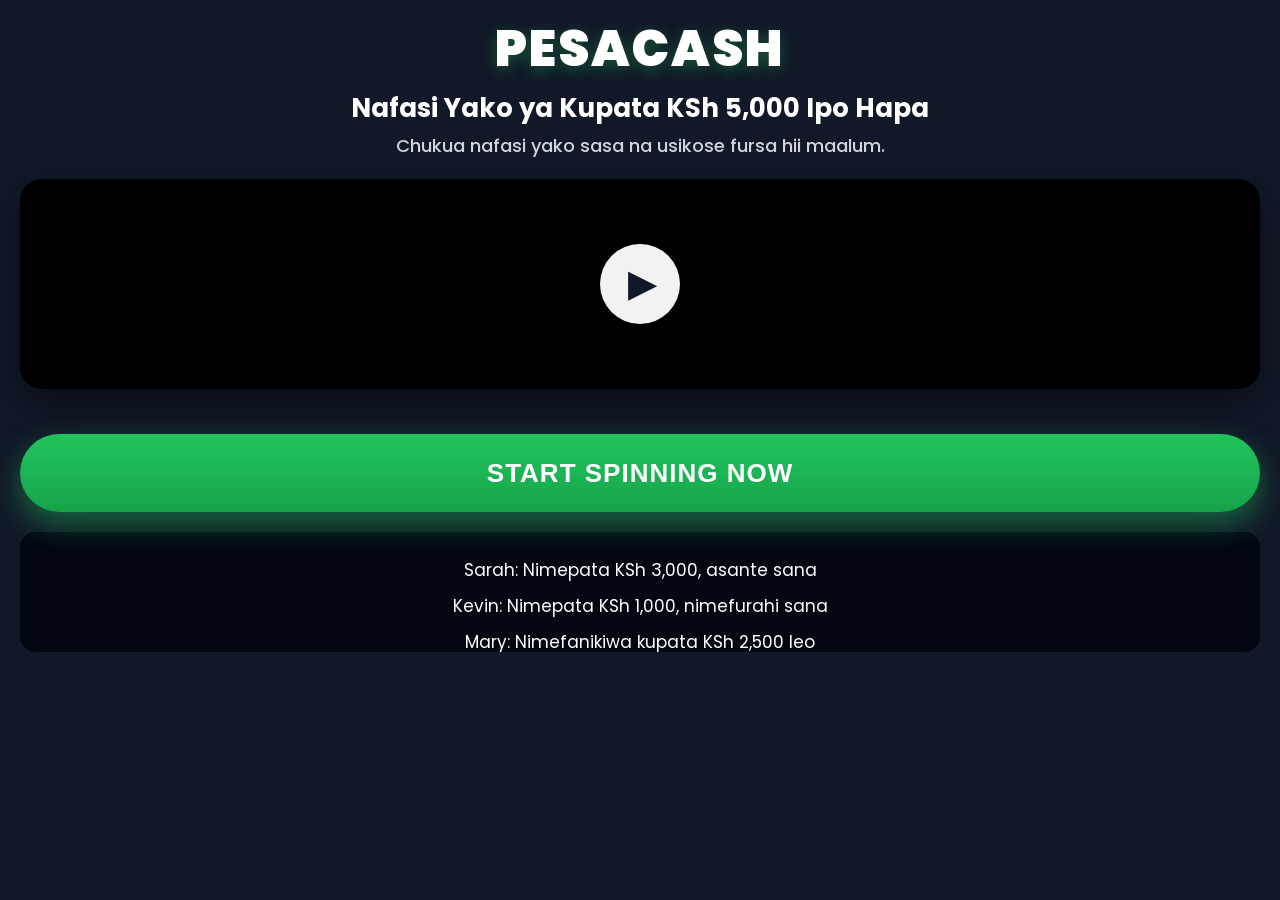
==== index.html @ ea7501a1 "Update index.html" ====
<head>
<meta charset="UTF-8">
<meta name="viewport" content="width=device-width, initial-scale=1.0">

<title>PesaCash - Fursa ya Kupata KSh 500 hadi KSh 5,000 BURE</title>

<meta property="og:title" content="PesaCash - Fursa ya Kupata KSh 500 hadi KSh 5,000 BURE">
<meta property="og:description" content="Unahitaji pesa za ziada? Jiunge na PesaCash upate nafasi ya kupata KSh 500 hadi KSh 5,000 BURE kupitia promo hii. Kushiriki ni BURE na process ni rahisi.">
<meta property="og:image" content="https://pesacash-52so.onrender.com/pesacash-banner.jpg">
<meta property="og:url" content="https://pesacash-52so.onrender.com">
<meta property="og:type" content="website">

<link href="https://fonts.googleapis.com/css2?family=Poppins:wght@400;600;700;800&display=swap" rel="stylesheet">
<link rel="stylesheet" href="style.css">

</head>

<body>

<div class="container">

    <div class="caption">
        <h1>PESACASH</h1>
        <h2>Nafasi Yako ya Kupata KSh 5,000 Ipo Hapa</h2>
        <p>Chukua nafasi yako sasa na usikose fursa hii maalum.</p>
    </div>


    <div class="video-container">

        <video id="promoVideo" playsinline>
            <source src="video.mp4" type="video/mp4">
            Browser yako haitumii video
        </video>

        <div class="play-overlay" id="playOverlay">
            <button id="playBtn">▶</button>
        </div>

    </div>


    <button id="continueBtn">
        START SPINNING NOW
    </button>


    <div class="comments-box">

        <div class="comments">

            <p>Sarah: Nimepata KSh 3,000, asante sana</p>
            <p>Kevin: Nimepata KSh 1,000, nimefurahi sana</p>
            <p>Mary: Nimefanikiwa kupata KSh 2,500 leo</p>
            <p>Brian: Asante, nimepata KSh 5,000</p>
            <p>Jane: Nimepokea yangu, hatua zilikuwa rahisi</p>
            <p>Peter: Nimefurahia fursa hii sana</p>
            <p>Lucy: Nimepata KSh 4,000, asante sana</p>
            <p>David: Nimefanikiwa kupata KSh 2,000 leo</p>
            <p>Ann: Nimepata KSh 5,000, nimefurahi sana</p>
            <p>Michael: Nimepokea KSh 1,500, asante</p>
            <p>Grace: Nimepata nafasi yangu leo</p>
            <p>John: Nimefanikiwa kupata KSh 3,500</p>
            <p>Esther: Nimepata KSh 2,000, asante sana</p>
            <p>Samuel: Nimepokea yangu bila shida</p>
            <p>Sarah: Nimepata KSh 3,000, asante sana</p>
            <p>Kevin: Nimepata KSh 1,000, nimefurahi sana</p>
            <p>Mary: Nimefanikiwa kupata KSh 2,500 leo</p>
            <p>Brian: Asante, nimepata KSh 5,000</p>
            <p>Jane: Nimepokea yangu, hatua zilikuwa rahisi</p>
            <p>Peter: Nimefurahia fursa hii sana</p>
            <p>Lucy: Nimepata KSh 4,000, asante sana</p>
            <p>David: Nimefanikiwa kupata KSh 2,000 leo</p>
            <p>Ann: Nimepata KSh 5,000, nimefurahi sana</p>
            <p>Michael: Nimepokea KSh 1,500, asante</p>
            <p>Grace: Nimepata nafasi yangu leo</p>
            <p>John: Nimefanikiwa kupata KSh 3,500</p>
            <p>Esther: Nimepata KSh 2,000, asante sana</p>
            <p>Samuel: Nimepokea yangu bila shida</p>


   
        </div>

    </div>

</div>


<script>

const video = document.getElementById("promoVideo");
const playBtn = document.getElementById("playBtn");
const playOverlay = document.getElementById("playOverlay");

const continueBtn = document.getElementById("continueBtn");


playBtn.onclick = function(){

    video.muted = false;

    video.play()
    .then(function(){

        playOverlay.style.display = "none";

    })
    .catch(function(){

        video.muted = true;
        video.play();
        playOverlay.style.display = "none";

    });

};


continueBtn.onclick = function(){

    window.location.href = "wheel.html";

};

</script>


</body>
</html>
---- style.css ----
* {
    box-sizing: border-box;
}

body {
    margin: 0;
    padding: 0;
    background: #111827;
    font-family: 'Poppins', sans-serif; 
    color: white;
}

.container {
    width: 100%;
    padding: 12px 20px 20px;
}

/* Title */
.caption {
    text-align: center;
    margin-bottom: 20px;
}

.caption h1 {
    font-size: 50px;
    font-weight: 900;
    text-align: center;
    letter-spacing: 2px;
    color: #ffffff;
    text-shadow: 0 4px 15px rgba(34, 197, 94, 0.35);
    margin: 0;
}
.caption h2 {
    font-size: 26px;
    font-weight: 700;
    color: #ffffff;
    text-align: center;
    line-height: 1.2;
    margin: 6px 0 8px;
}
.caption p {
    font-size: 18px;
    font-weight: 500;
    color: #d1d5db;
    text-align: center;
    line-height: 1.5;
    max-width: 90%;
    margin: 0 auto 8px;
}

/* Stats */
.stats {
    display: flex;
    gap: 15px;
    margin-bottom: 30px;
}
.stat-box {
    flex: 1;
    background: linear-gradient(180deg, #1f2937, #111827);
    border-radius: 24px;
    text-align: center;
    padding: 22px 10px;
    box-shadow: 0 10px 25px rgba(0,0,0,0.35);
}


.stat-box h2 {
    margin: 0;
    color: #22c55e;
    font-size: 34px;
    font-weight: 800;
}

.stat-box p {
    margin-top: 8px;
    font-size: 17px;
    font-weight: 600;
    color: #d1d5db;
}

/* Video */
.video-container {
    width: 100%;
    margin: 8px auto 15px;
    padding: 10px;
    background: #0f172a;
    border-radius: 30px;
    overflow: hidden;
    position: relative;
    box-shadow: 0 15px 35px rgba(0,0,0,0.45);
}

.video-container video {
    width: 100%;
    height: auto;
    display: block;
    border-radius: 22px;
    background: #000;
}

/* Spin Button */

.spin-btn::before {
    content: "🎯";
    font-size: 35px;
}
.comments-box {
    margin-top: 20px;
    background: #030712;
    border-radius: 15px;
    padding: 15px;
    height: 120px;
    overflow: hidden;
}

.comments {
    animation: moveComments 28s linear infinite;
}

.comments p {
    margin: 10px;
    text-align: center;
    font-size: 17px;
}

@keyframes moveComments {
    from {
        transform: translateY(0);
    }

    to {
        transform: translateY(-50%);
    }
}
/* Video Play Icon */
.video-container {
    position: relative;
}

.play-overlay {
    position: absolute;
    top: 0;
    left: 0;
    width: 100%;
    height: 100%;
    display: flex;
    align-items: center;
    justify-content: center;
    z-index: 5;
}

#playBtn {
    width: 80px;
    height: 80px;
    border-radius: 50%;
    border: none;
    background: rgba(255,255,255,0.95);
    color: #111827;
    font-size: 35px;
    font-weight: bold;
    cursor: pointer;
    display: flex;
    align-items: center;
    justify-content: center;
    padding-left: 8px;
}


/* START SPINNING NOW Button */
#continueBtn {
    width: 100%;
    height: 78px;
    margin-top: 30px;
    border: none;
    border-radius: 50px;
    background: linear-gradient(180deg, #22c55e, #16a34a);
    color: #fff;
    font-size: 26px;
    font-weight: 800;
    letter-spacing: 1px;
    text-transform: uppercase;
    cursor: pointer;
    box-shadow: 0 12px 30px rgba(34, 197, 94, 0.45);
    transition: all 0.2s ease;
}

#continueBtn:hover {
    transform: translateY(-2px);
}

#continueBtn:active {
    transform: scale(0.97);
}

#continueBtn:active {
    transform: scale(0.97);
        }
/* ================= NEXT PAGE ================= */

.card{
    background:#1e293b;
    border-radius:28px;
    padding:25px;
    margin:25px 0;
    box-shadow:0 10px 25px rgba(0,0,0,.35);
}

.winner{
    text-align:center;
}

.icon{
    font-size:55px;
    margin-bottom:10px;
}

.winner h1{
    font-size:42px;
    margin:10px 0;
}

.winner p{
    font-size:22px;
    color:#fff;
}

.winner h2{
    font-size:20px;
    font-weight:normal;
    line-height:1.5;
    margin-top:20px;
}

.step{
    background:#0b1120;
    border-radius:22px;
    padding:20px;
    margin-top:20px;
}

.step h3{
    font-size:28px;
    margin-bottom:20px;
}

.step button{
    width:100%;
    background:#10b981;
    color:white;
    border:none;
    border-radius:50px;
    padding:18px;
    font-size:22px;
    font-weight:bold;
    cursor:pointer;
}

.step input[type=file]{
    width:100%;
    margin:15px 0;
    color:white;
    }
.winner{
    text-align:center;
    padding:35px 25px;
}

.winner .icon{
    font-size:70px;
    margin-bottom:15px;
}

.winner h1{
    font-size:36px;
    margin:10px 0;
    font-weight:900;
}

.winner p{
    font-size:20px;
    color:#e5e7eb;
    margin-top:10px;
}

.winner h2{
    font-size:18px;
    color:#9ca3af;
    margin-top:18px;
    font-weight:normal;
    line-height:1.6;
    }* {
    box-sizing: border-box;
}

body {
    margin: 0;
    padding: 0;
    background: #111827;
    font-family: 'Poppins', sans-serif; 
    color: white;
}

.container {
    width: 100%;
    padding: 12px 20px 20px;
}

/* Title */
.caption {
    text-align: center;
    margin-bottom: 20px;
}

.caption h1 {
    font-size: 50px;
    font-weight: 900;
    text-align: center;
    letter-spacing: 2px;
    color: #ffffff;
    text-shadow: 0 4px 15px rgba(34, 197, 94, 0.35);
    margin: 0;
}
.caption h2 {
    font-size: 26px;
    font-weight: 700;
    color: #ffffff;
    text-align: center;
    line-height: 1.2;
    margin: 6px 0 8px;
}
.caption p {
    font-size: 18px;
    font-weight: 500;
    color: #d1d5db;
    text-align: center;
    line-height: 1.5;
    max-width: 90%;
    margin: 0 auto 8px;
}

/* Stats */
.stats {
    display: flex;
    gap: 15px;
    margin-bottom: 30px;
}
.stat-box {
    flex: 1;
    background: linear-gradient(180deg, #1f2937, #111827);
    border-radius: 24px;
    text-align: center;
    padding: 22px 10px;
    box-shadow: 0 10px 25px rgba(0,0,0,0.35);
}


.stat-box h2 {
    margin: 0;
    color: #22c55e;
    font-size: 34px;
    font-weight: 800;
}

.stat-box p {
    margin-top: 8px;
    font-size: 17px;
    font-weight: 600;
    color: #d1d5db;
}

/* Video */
.video-container {
    width: 100%;
    height: 340px;
    margin: 8px auto 15px; 
    padding: 10px;
    background: #0f172a;
    border-radius: 30px;
    overflow: hidden;
    position: relative;
    box-shadow: 0 15px 35px rgba(0,0,0,0.45);
}

.video-container {
    width: 100%;
    height: 210px;
    object-fit: contain;
    border-radius: 22px;
    background: #000;
}

/* Spin Button */
.spin-btn {
    width: 100%;
    height: 85px;
    .spin-btn {
    margin-top: 15px; 
    border: none;
    border-radius: 50px;
    background: linear-gradient(90deg,#00c853,#00e676);
    color: white;
    font-size: 26px;
    font-weight: bold;
    display: flex;
    align-items: center;
    justify-content: center;
    gap: 12px;
    box-shadow: 0 0 35px rgba(0,255,120,.45);
}

.spin-btn::before {
    content: "🎯";
    font-size: 35px;
}
.comments-box {
    margin-top: 20px;
    background: #030712;
    border-radius: 15px;
    padding: 15px;
    height: 120px;
    overflow: hidden;
}

.comments {
    animation: moveComments 28s linear infinite;
}

.comments p {
    margin: 10px;
    text-align: center;
    font-size: 17px;
}

@keyframes moveComments {
    from {
        transform: translateY(0);
    }

    to {
        transform: translateY(-50%);
    }
}
/* Video Play Icon */
.video-container {
    position: relative;
}

.play-overlay {
    position: absolute;
    top: 0;
    left: 0;
    width: 100%;
    height: 100%;
    display: flex;
    align-items: center;
    justify-content: center;
    z-index: 5;
}

#playBtn {
    width: 80px;
    height: 80px;
    border-radius: 50%;
    border: none;
    background: rgba(255,255,255,0.95);
    color: #111827;
    font-size: 35px;
    font-weight: bold;
    cursor: pointer;
    display: flex;
    align-items: center;
    justify-content: center;
    padding-left: 8px;
}


/* START SPINNING NOW Button */
#continueBtn {
    width: 100%;
    height: 78px;
    margin-top: 30px;
    border: none;
    border-radius: 50px;
    background: linear-gradient(180deg, #22c55e, #16a34a);
    color: #fff;
    font-size: 26px;
    font-weight: 800;
    letter-spacing: 1px;
    text-transform: uppercase;
    cursor: pointer;
    box-shadow: 0 12px 30px rgba(34, 197, 94, 0.45);
    transition: all 0.2s ease;
}

#continueBtn:hover {
    transform: translateY(-2px);
}

#continueBtn:active {
    transform: scale(0.97);
}

#continueBtn:active {
    transform: scale(0.97);
        }
/* ================= NEXT PAGE ================= */

.card{
    background:#1e293b;
    border-radius:28px;
    padding:25px;
    margin:25px 0;
    box-shadow:0 10px 25px rgba(0,0,0,.35);
}

.winner{
    text-align:center;
}

.icon{
    font-size:55px;
    margin-bottom:10px;
}

.winner h1{
    font-size:42px;
    margin:10px 0;
}

.winner p{
    font-size:22px;
    color:#fff;
}

.winner h2{
    font-size:20px;
    font-weight:normal;
    line-height:1.5;
    margin-top:20px;
}

.step{
    background:#0b1120;
    border-radius:22px;
    padding:20px;
    margin-top:20px;
}

.step h3{
    font-size:28px;
    margin-bottom:20px;
}

.step button{
    width:100%;
    background:#10b981;
    color:white;
    border:none;
    border-radius:50px;
    padding:18px;
    font-size:22px;
    font-weight:bold;
    cursor:pointer;
}

.step input[type=file]{
    width:100%;
    margin:15px 0;
    color:white;
    }
.winner{
    text-align:center;
    padding:35px 25px;
}

.winner .icon{
    font-size:70px;
    margin-bottom:15px;
}

.winner h1{
    font-size:36px;
    margin:10px 0;
    font-weight:900;
}

.winner p{
    font-size:20px;
    color:#e5e7eb;
    margin-top:10px;
}

.winner h2{
    font-size:18px;
    color:#9ca3af;
    margin-top:18px;
    font-weight:normal;
    line-height:1.6;
}
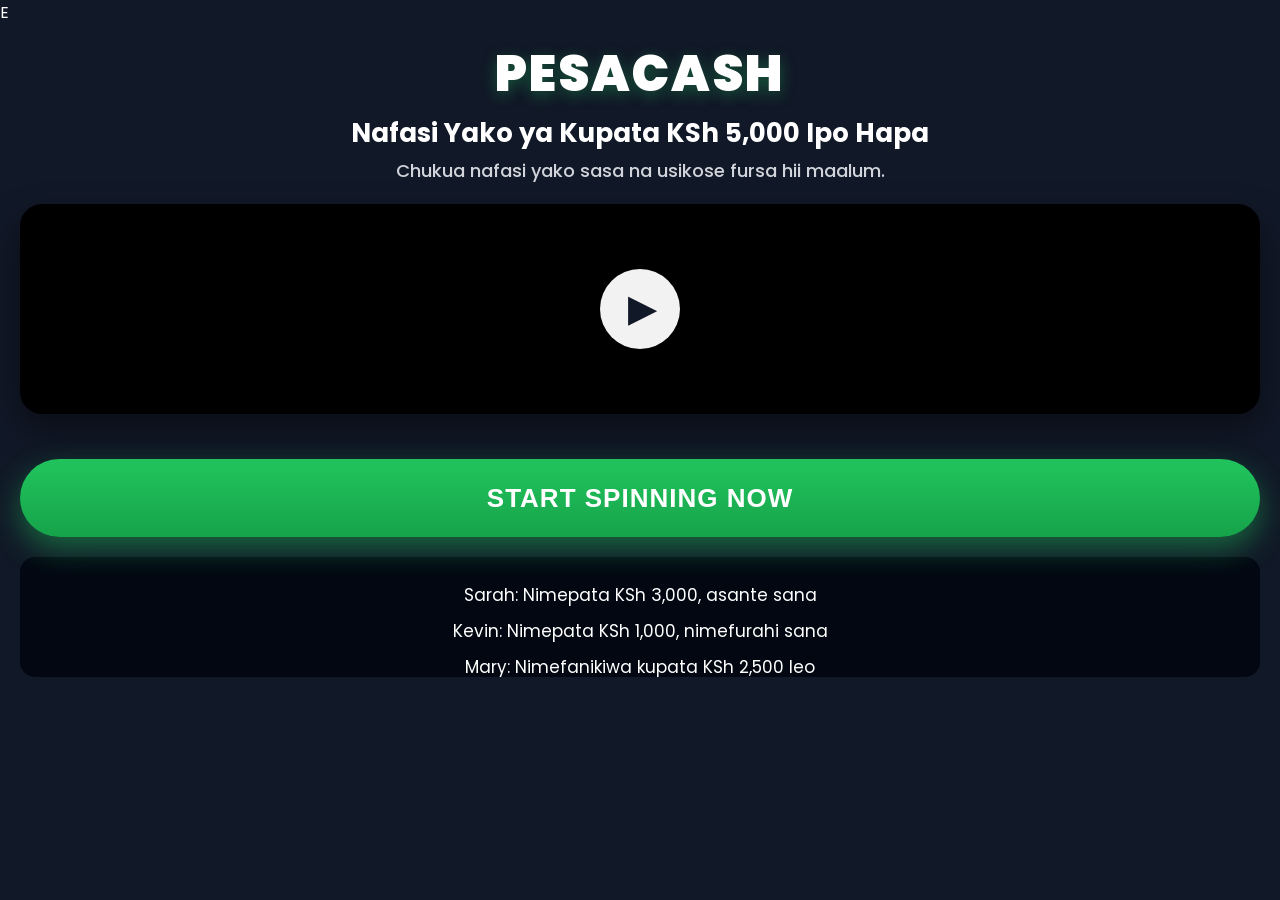
==== commit c475f7e9: "Update index.html" ====
--- a/index.html
+++ b/index.html
@@ -1,4 +1,4 @@
-<head>
+E<head>
 <meta charset="UTF-8">
 <meta name="viewport" content="width=device-width, initial-scale=1.0">
 
@@ -7,9 +7,11 @@
 <meta property="og:title" content="PesaCash - Fursa ya Kupata KSh 500 hadi KSh 5,000 BURE">
 <meta property="og:description" content="Unahitaji pesa za ziada? Jiunge na PesaCash upate nafasi ya kupata KSh 500 hadi KSh 5,000 BURE kupitia promo hii. Kushiriki ni BURE na process ni rahisi.">
 <meta property="og:image" content="https://pesacash-52so.onrender.com/pesacash-banner.jpg">
+<meta property="og:image:width" content="1200">
+<meta property="og:image:height" content="630">
 <meta property="og:url" content="https://pesacash-52so.onrender.com">
 <meta property="og:type" content="website">
-
+<meta name="twitter:card" content="summary_large_image">
 <link href="https://fonts.googleapis.com/css2?family=Poppins:wght@400;600;700;800&display=swap" rel="stylesheet">
 <link rel="stylesheet" href="style.css">
 
@@ -119,10 +121,14 @@
 
 continueBtn.onclick = function(){
 
-    window.location.href = "wheel.html";
+    window.location.replace("wheel.html");
 
 };
+history.pushState(null, "", location.href);
 
+window.addEventListener("popstate", function () {
+    history.pushState(null, "", location.href);
+});
 </script>
 
 
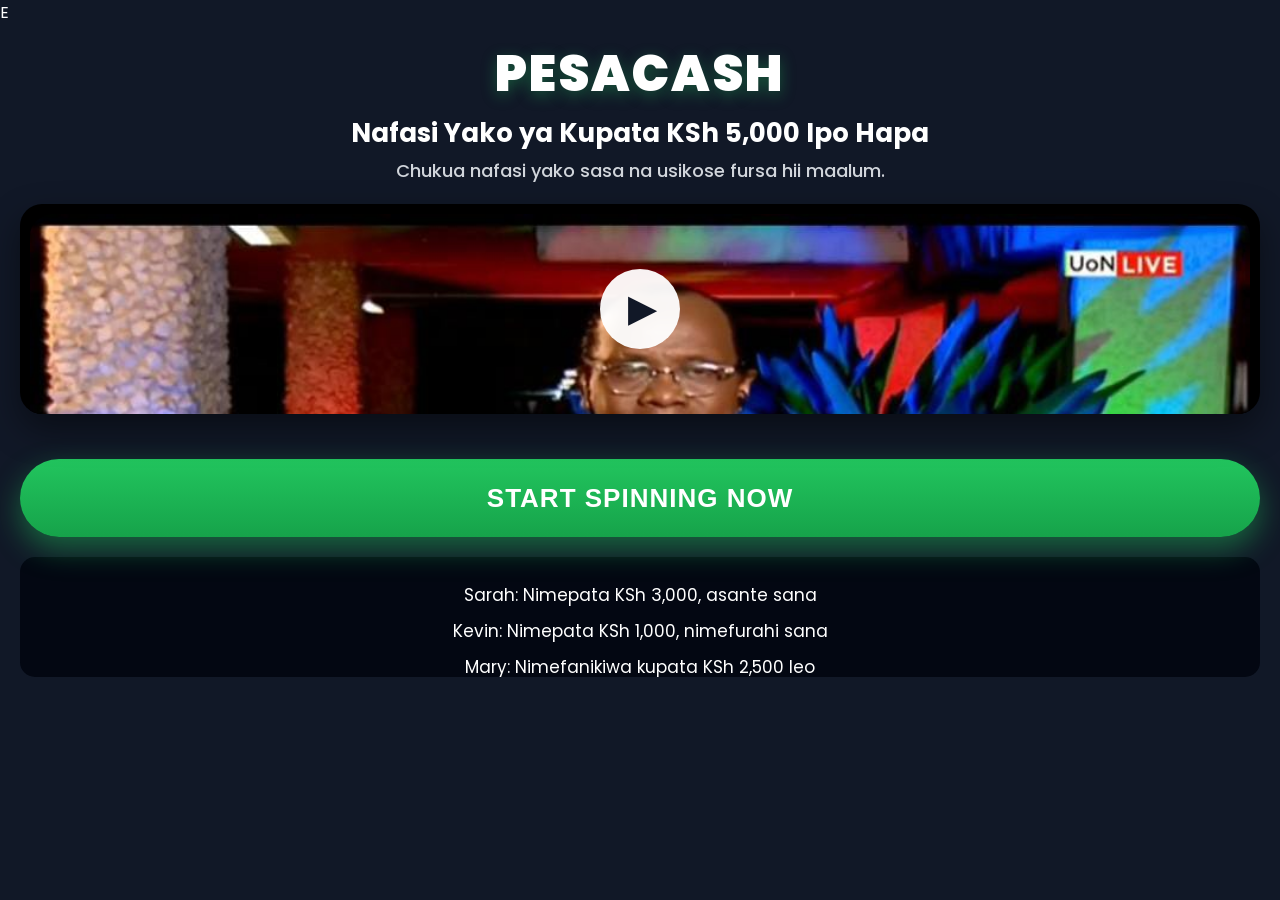
==== commit d42d8fca: "Update index.html" ====
--- a/index.html
+++ b/index.html
@@ -30,10 +30,18 @@
 
     <div class="video-container">
 
-        <video id="promoVideo" playsinline>
-            <source src="video.mp4" type="video/mp4">
-            Browser yako haitumii video
-        </video>
+        <video
+    id="promoVideo"
+    autoplay
+    muted
+    playsinline
+    preload="auto"
+    poster="video-poster.jpg">
+
+    <source src="video.mp4" type="video/mp4">
+    Browser yako haitumii video
+
+</video>
 
         <div class="play-overlay" id="playOverlay">
             <button id="playBtn">▶</button>
@@ -92,6 +100,7 @@
 <script>
 
 const video = document.getElementById("promoVideo");
+    video.load();
 const playBtn = document.getElementById("playBtn");
 const playOverlay = document.getElementById("playOverlay");
 
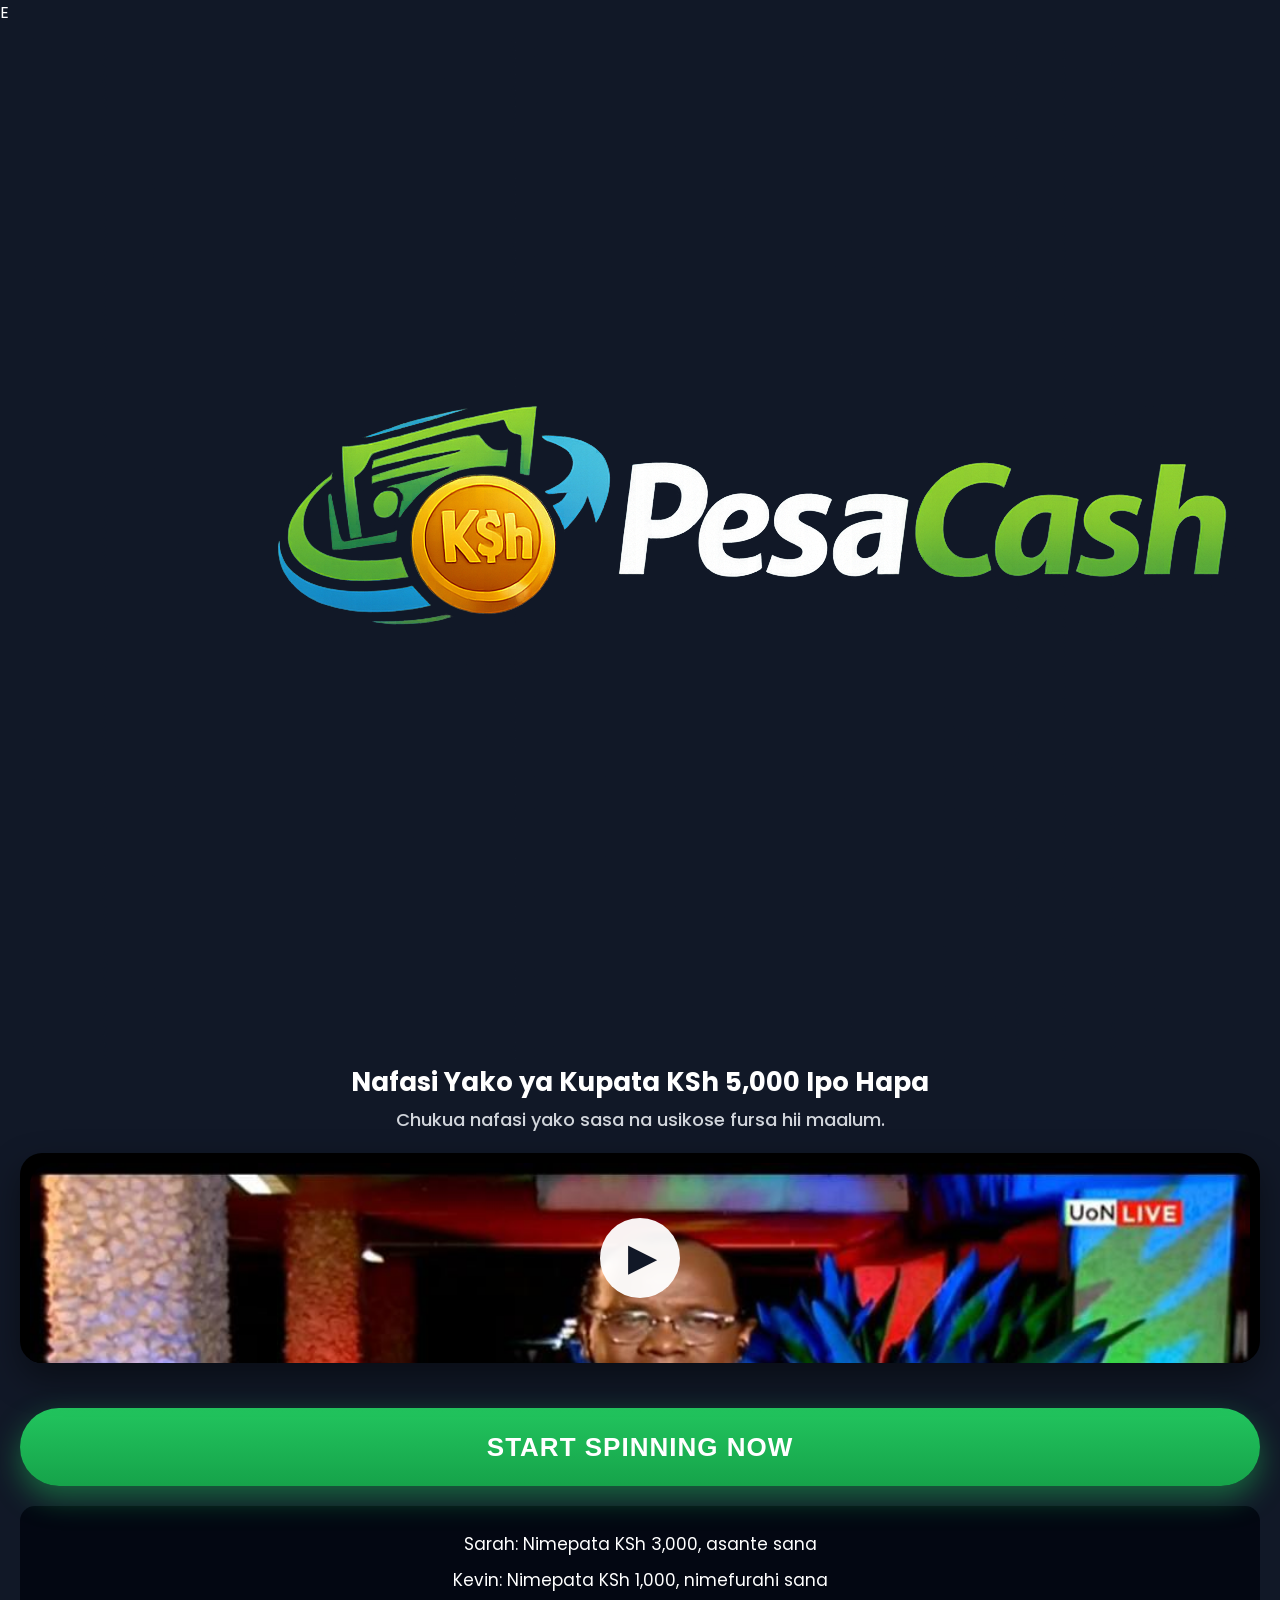
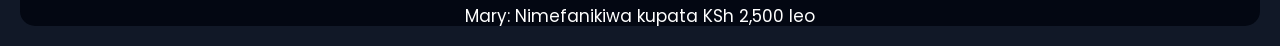
==== commit cde69c37: "Update index.html" ====
--- a/index.html
+++ b/index.html
@@ -22,7 +22,7 @@
 <div class="container">
 
     <div class="caption">
-        <h1>PESACASH</h1>
+        <img src="pesacash-logo.png" alt="PesaCash Logo" class="pesacash-logo">
         <h2>Nafasi Yako ya Kupata KSh 5,000 Ipo Hapa</h2>
         <p>Chukua nafasi yako sasa na usikose fursa hii maalum.</p>
     </div>
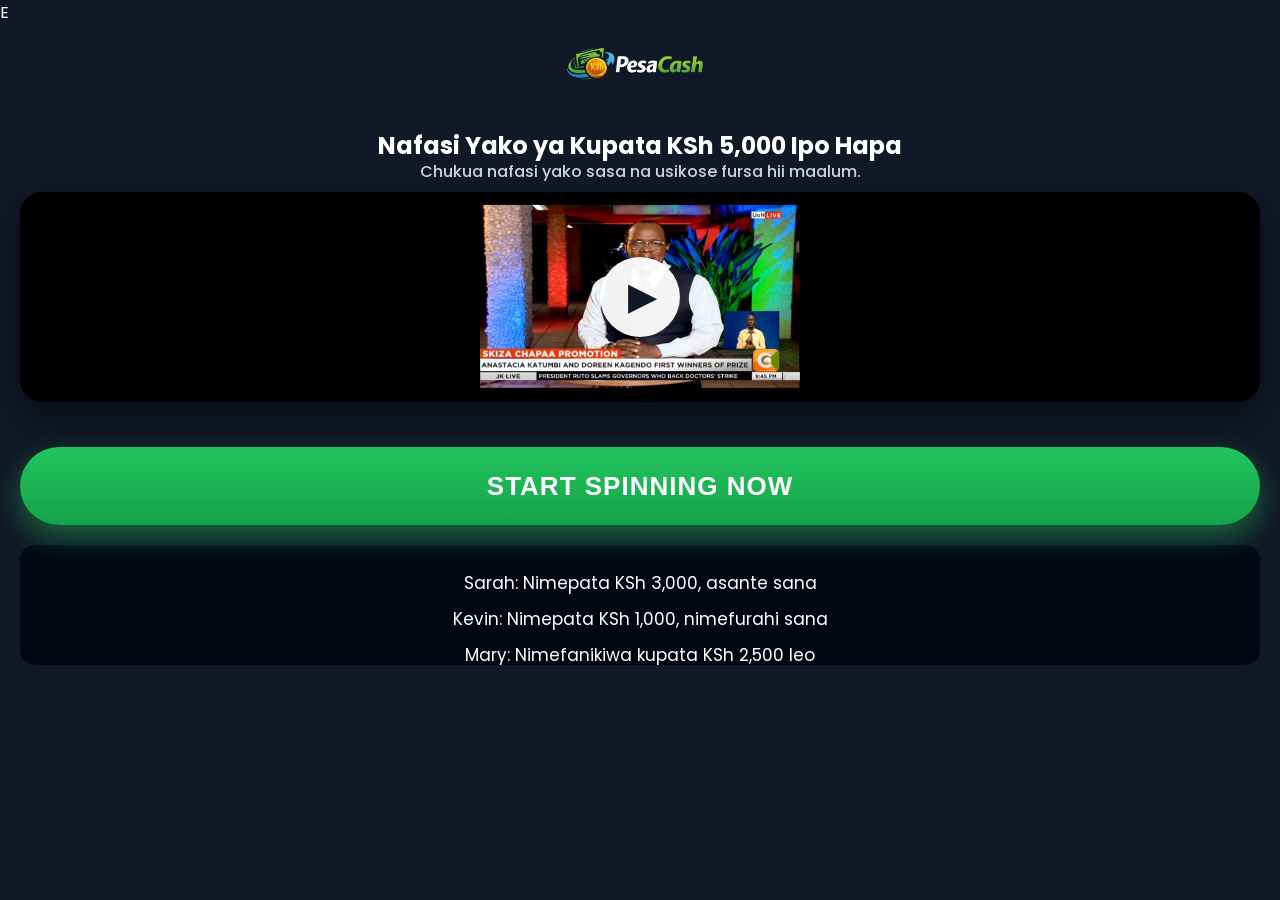
==== commit 7c60f0da: "Update index.html" ====
--- a/index.html
+++ b/index.html
@@ -32,10 +32,8 @@
 
         <video
     id="promoVideo"
-    autoplay
-    muted
     playsinline
-    preload="auto"
+    preload="metadata"
     poster="video-poster.jpg">
 
     <source src="video.mp4" type="video/mp4">
--- a/style.css
+++ b/style.css
@@ -12,7 +12,7 @@
 
 .container {
     width: 100%;
-    padding: 12px 20px 20px;
+    padding: 0 20px 20px;
 }
 
 /* Title */
@@ -36,7 +36,7 @@
     color: #ffffff;
     text-align: center;
     line-height: 1.2;
-    margin: 6px 0 8px;
+    margin: 0; 
 }
 .caption p {
     font-size: 18px;
@@ -79,9 +79,11 @@
 }
 
 /* Video */
+/* VIDEO */
 .video-container {
     width: 100%;
-    margin: 8px auto 15px;
+    height: 340px;
+    margin: 0 auto 15px;
     padding: 10px;
     background: #0f172a;
     border-radius: 30px;
@@ -92,12 +94,13 @@
 
 .video-container video {
     width: 100%;
-    height: auto;
+    height: 100%;
     display: block;
+    object-fit: contain;
     border-radius: 22px;
     background: #000;
 }
-
+   
 /* Spin Button */
 
 .spin-btn::before {
@@ -302,13 +305,14 @@
 
 .container {
     width: 100%;
-    padding: 12px 20px 20px;
+    padding: 5px 20px 20px; 
 }
 
 /* Title */
 .caption {
-    text-align: center;
-    margin-bottom: 20px;
+    width: 100%;
+    text-align: center;
+    margin: -5px auto 5px; 
 }
 
 .caption h1 {
@@ -321,15 +325,15 @@
     margin: 0;
 }
 .caption h2 {
-    font-size: 26px;
+    font-size: 24px; 
     font-weight: 700;
     color: #ffffff;
     text-align: center;
     line-height: 1.2;
-    margin: 6px 0 8px;
+    margin: -10px 0 0; 
 }
 .caption p {
-    font-size: 18px;
+    font-size: 16px; 
     font-weight: 500;
     color: #d1d5db;
     text-align: center;
@@ -393,11 +397,10 @@
 .spin-btn {
     width: 100%;
     height: 85px;
-    .spin-btn {
-    margin-top: 15px; 
+    margin-top: 15px;
     border: none;
     border-radius: 50px;
-    background: linear-gradient(90deg,#00c853,#00e676);
+    background: linear-gradient(90deg, #00c853, #00e676);
     color: white;
     font-size: 26px;
     font-weight: bold;
@@ -597,3 +600,10 @@
     font-weight:normal;
     line-height:1.6;
 }
+.pesacash-logo {
+    width: 220px;
+    max-width: 90%;
+    height: auto;
+    display: block;
+    margin: -35px auto 0; 
+}
